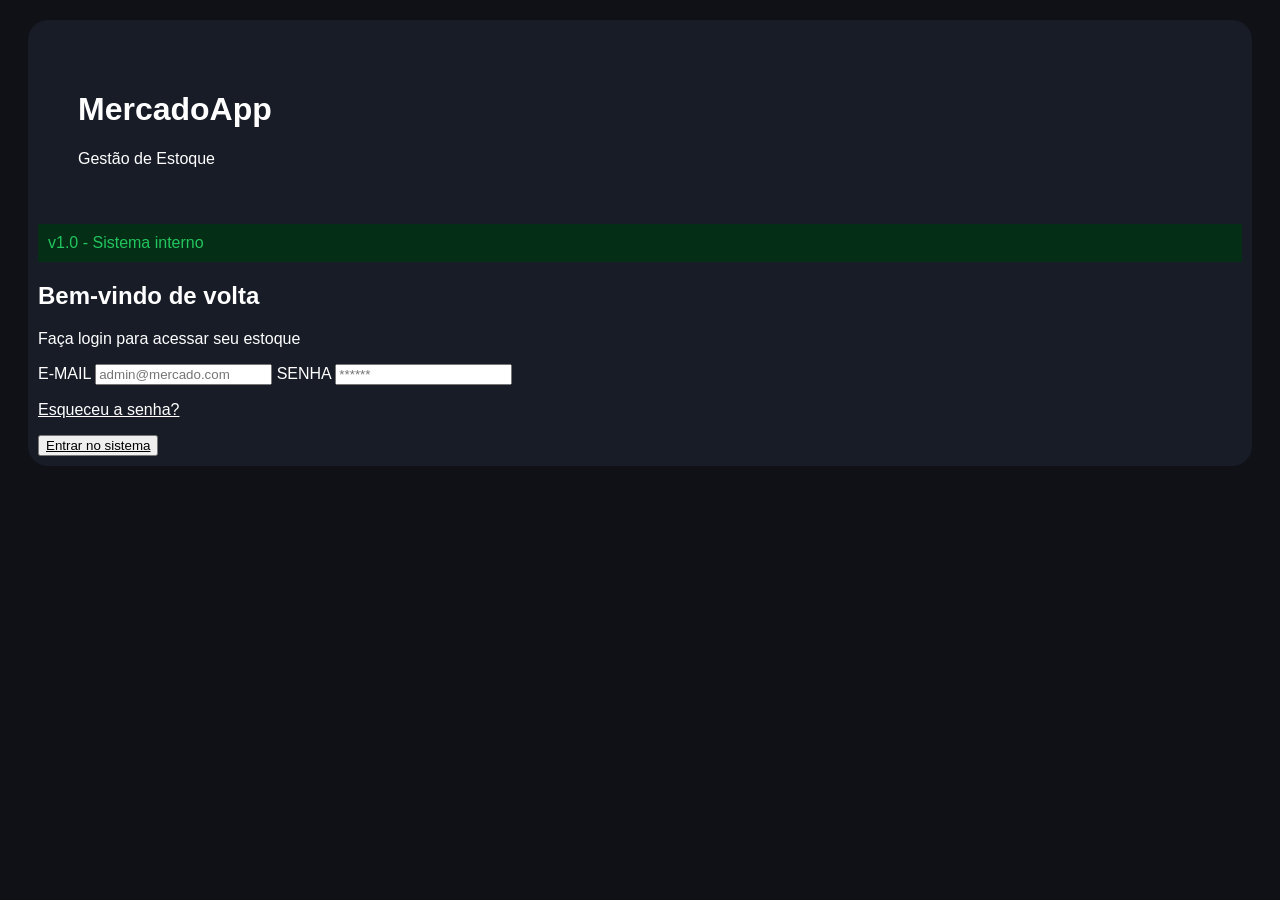
==== front-end/login.html @ a460c324 "iniciei a página de login" ====
<!DOCTYPE html>
<html lang="pt-br">
<head>
    <meta charset="UTF-8">
    <meta name="viewport" content="width=device-width, initial-scale=1.0">
    <title>Document</title>
    <link rel="stylesheet" href="style.css">
</head>
<body>
    <main>
        <header>
            <h1>MercadoApp</h1>
            <p>Gestão de Estoque</p>
        </header>
        <p id="versao">v1.0 - Sistema interno</p>

        <h2>Bem-vindo de volta</h2>
        <p>Faça login para acessar seu estoque</p>

        <form action="/criar">
            <label for="email">E-MAIL</label>
            <input type="email" placeholder="admin@mercado.com">
            <label for="senha">SENHA</label>
            <input type="password" placeholder="******">
        </form>

        <p><a href="#">Esqueceu a senha?</a></p>

        <button id="botao"><a href="#">Entrar no sistema</a></button>
    </main>

</body>
</html>
---- front-end/style.css ----
* {
    color: white;
    font-family: Arial, Helvetica, sans-serif;
}

header {
    text-align: left;
    padding: 40px;
}

#versao {
    color: #22C55E;
    background-color: #052E16;
    padding: 10px;
    margin: auto;
}

body {
    background-color: #0F1117;
}

main {
    background-color: #181C27;
    align-items: center;
    margin: 20px;
    padding: 10px;
    border-radius: 20px;
}

#botao a{
    color: black;
}
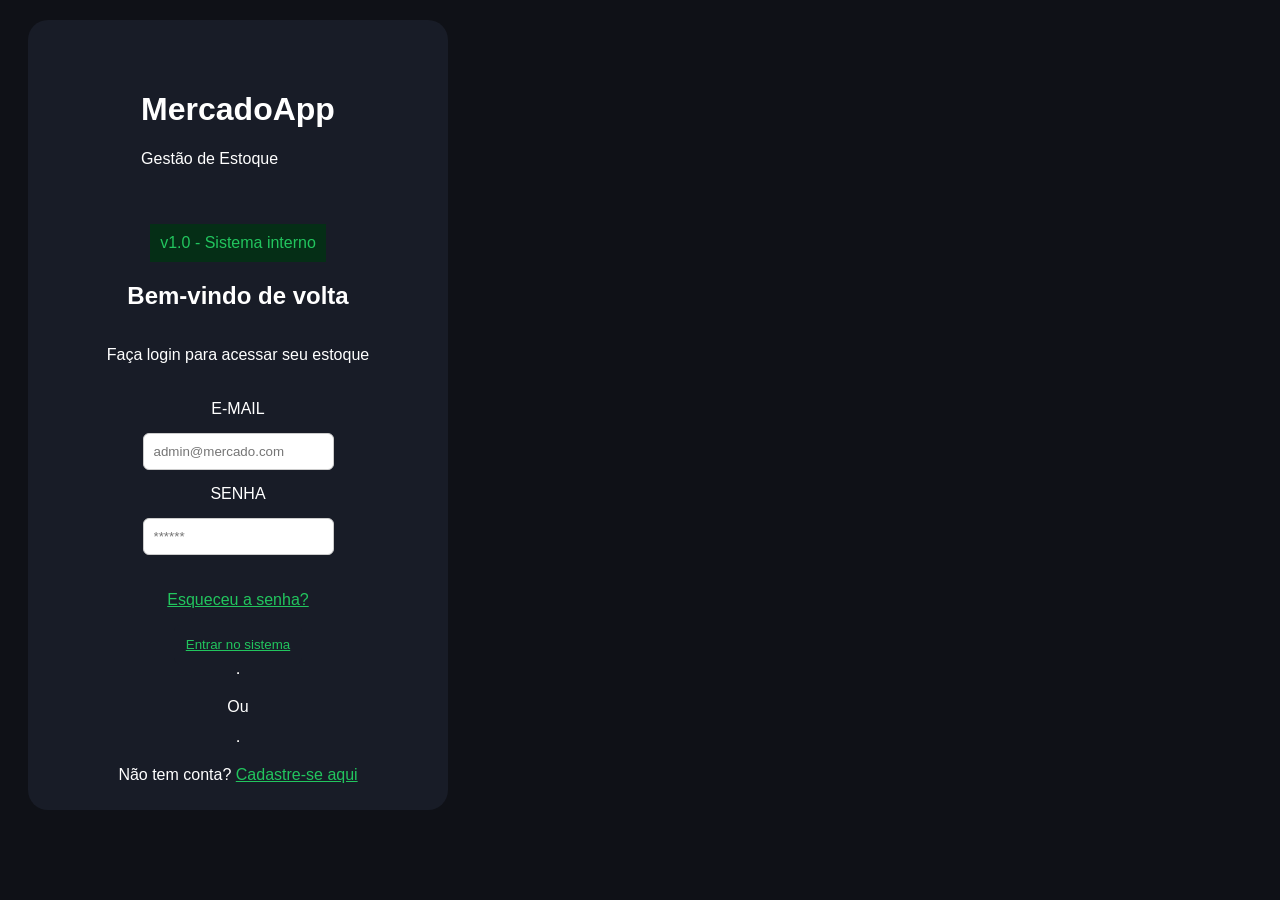
==== commit 939ae024: "Fiz algumas alterações no estilo" ====
--- a/front-end/login.html
+++ b/front-end/login.html
@@ -24,9 +24,15 @@
             <input type="password" placeholder="******">
         </form>
 
-        <p><a href="#">Esqueceu a senha?</a></p>
+        <p id="esqueceusenha"><a href="#">Esqueceu a senha?</a></p>
 
         <button id="botao"><a href="#">Entrar no sistema</a></button>
+
+        <hr>
+        <p>Ou</p>
+        <hr>
+
+        <p>Não tem conta? <a href="#">Cadastre-se aqui</a></p>
     </main>
 
 </body>
--- a/front-end/style.css
+++ b/front-end/style.css
@@ -20,14 +20,45 @@
 }
 
 main {
+    display: flex;
+    flex-direction: column;
+    align-items: center;
     background-color: #181C27;
     align-items: center;
+    max-width: 400px;
     margin: 20px;
     padding: 10px;
     border-radius: 20px;
+    box-shadow: 1px solid #ccc;
 }
 
-#botao a{
-    color: black;
+form {
+    display: flex;
+    flex-direction: column;
+    gap: 15px;
+    max-width: 400px;
+    padding: 20px;
+    border-radius: 12px;
+    align-items: center;
 }
 
+input {
+    padding: 10px;
+    border: 1px solid #ccc;
+    border-radius: 6px;
+}
+
+button {
+    background-color: #181C27;
+    color: white;
+    padding: 12px;
+    border: none;
+    border-radius: 6px;
+    cursor: pointer;
+}
+
+
+
+a {
+    color: #22C55E;
+}
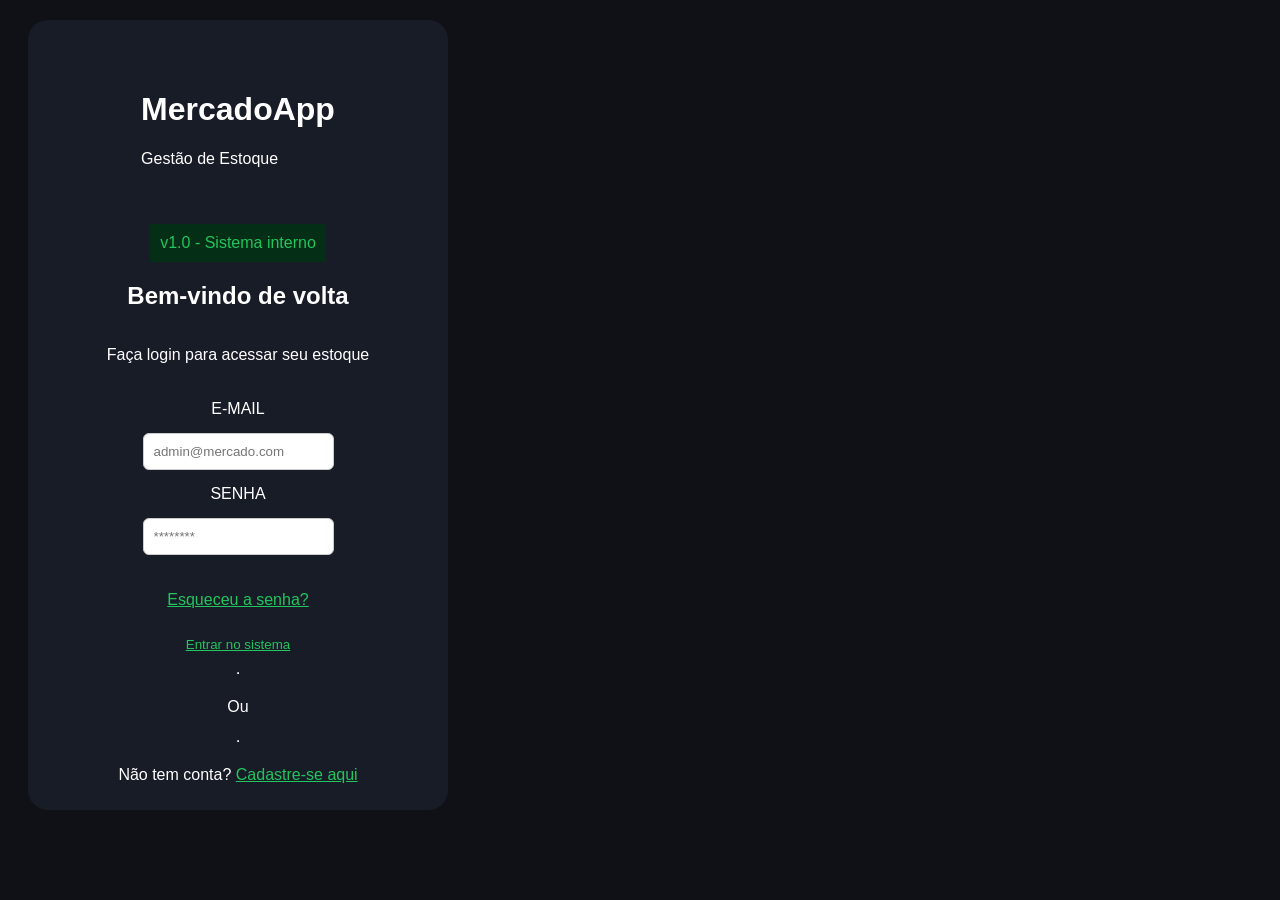
==== commit 30657ae2: "Update login.html" ====
--- a/front-end/login.html
+++ b/front-end/login.html
@@ -21,7 +21,7 @@
             <label for="email">E-MAIL</label>
             <input type="email" placeholder="admin@mercado.com">
             <label for="senha">SENHA</label>
-            <input type="password" placeholder="******">
+            <input type="password" placeholder="********">
         </form>
 
         <p id="esqueceusenha"><a href="#">Esqueceu a senha?</a></p>
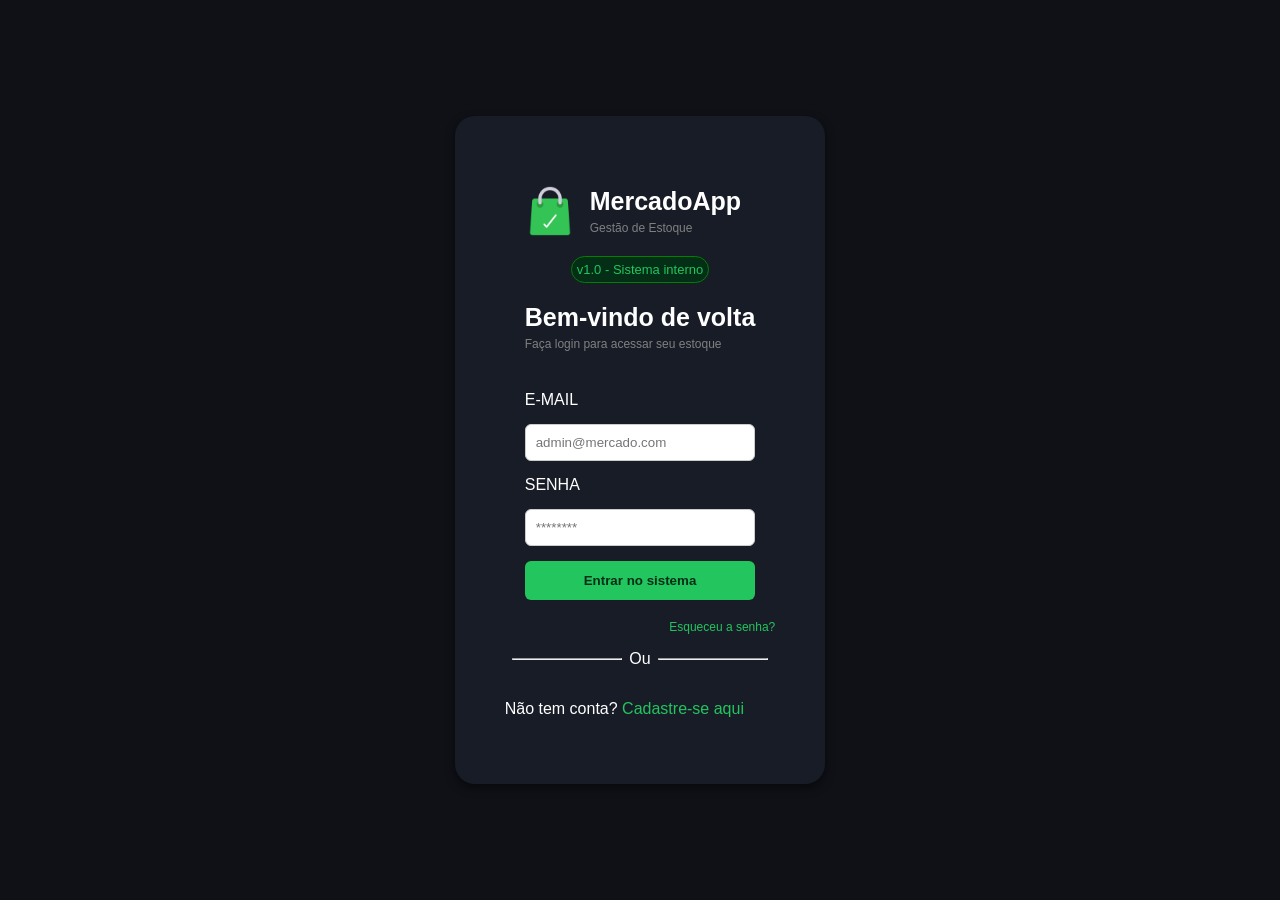
==== commit 59d52cab: "Adicionei um icone, e modifiquei alguns elementos do site" ====
--- a/front-end/login.html
+++ b/front-end/login.html
@@ -3,34 +3,42 @@
 <head>
     <meta charset="UTF-8">
     <meta name="viewport" content="width=device-width, initial-scale=1.0">
-    <title>Document</title>
+    <title>Login - MercadoApp</title>
     <link rel="stylesheet" href="style.css">
 </head>
 <body>
     <main>
-        <header>
-            <h1>MercadoApp</h1>
-            <p>Gestão de Estoque</p>
-        </header>
+        <div class="container">
+            <img class="imagemCarrinho" src="imagens/bolsa-de-compras.png" alt="Sacola de compras">
+            <div class="textos">
+                <h1 class="titulo">MercadoApp</h1>
+                <p class="subtitulo">Gestão de Estoque</p>
+            </div>
+        </div>
+
         <p id="versao">v1.0 - Sistema interno</p>
 
-        <h2>Bem-vindo de volta</h2>
-        <p>Faça login para acessar seu estoque</p>
+        <div class="divBoas">
+            <h2 class="boasvindas">Bem-vindo de volta</h2>
+            <p class="subboasvindas">Faça login para acessar seu estoque</p>
+        </div>
 
         <form action="/criar">
             <label for="email">E-MAIL</label>
-            <input type="email" placeholder="admin@mercado.com">
+            <input type="email" id="email" name="email" placeholder="admin@mercado.com" required>
             <label for="senha">SENHA</label>
-            <input type="password" placeholder="********">
+            <input type="password" id="senha" name="senha" placeholder="********" required>
+            
+            <button type="submit" id="botao">Entrar no sistema</button>
         </form>
 
-        <p id="esqueceusenha"><a href="#">Esqueceu a senha?</a></p>
+        <p class="esqueceusenha"><a href="#">Esqueceu a senha?</a></p>
 
-        <button id="botao"><a href="#">Entrar no sistema</a></button>
-
-        <hr>
-        <p>Ou</p>
-        <hr>
+        <div class="linhas">
+            <hr>
+            <p>Ou</p>
+            <hr>
+        </div>
 
         <p>Não tem conta? <a href="#">Cadastre-se aqui</a></p>
     </main>
--- a/front-end/style.css
+++ b/front-end/style.css
@@ -3,33 +3,76 @@
     font-family: Arial, Helvetica, sans-serif;
 }
 
-header {
-    text-align: left;
-    padding: 40px;
-}
-
-#versao {
-    color: #22C55E;
-    background-color: #052E16;
-    padding: 10px;
-    margin: auto;
-}
-
 body {
+    display: flex;
+    justify-content: center;
+    align-items: center;
+    min-height: 100vh;
+    margin: 0;
     background-color: #0F1117;
 }
 
 main {
     display: flex;
     flex-direction: column;
+    background-color: #181C27;
+    max-width: 400px;
+    padding: 50px;
+    border-radius: 20px;
+    box-shadow: 0 4px 10px rgba(0,0,0,0.5);
+}
+
+.container {
+    display: flex;
     align-items: center;
-    background-color: #181C27;
-    align-items: center;
-    max-width: 400px;
-    margin: 20px;
-    padding: 10px;
+    gap: 15px;
+    padding: 20px;
+
+}
+
+.imagemCarrinho {
+    width: 50px;
+    height: auto;
+
+}
+
+.titulo {
+    margin: 0;
+    font-size: 25px;
+}
+
+.subtitulo {
+    color: gray;
+    margin: 5px 0 0 0;
+    font-size: 12px;
+}
+
+#versao {
+    color: #22C55E;
+    background-color: #052E16;
+    border: 1px solid green;
     border-radius: 20px;
-    box-shadow: 1px solid #ccc;
+    padding: 5px;
+    margin: auto;
+    font-size: small;
+}
+
+.divBoas {
+    display: flex;
+    align-items: flex-start;
+    flex-direction: column;
+    padding: 20px;
+}
+
+.boasvindas {
+    margin: 0;
+    font-size: 25px;
+}
+
+.subboasvindas {
+    color: grey;
+    font-size: 12px;
+    margin: 5px 0 0 0;
 }
 
 form {
@@ -39,26 +82,46 @@
     max-width: 400px;
     padding: 20px;
     border-radius: 12px;
-    align-items: center;
+    width: 100%;
+    box-sizing: border-box;
 }
 
 input {
     padding: 10px;
     border: 1px solid #ccc;
     border-radius: 6px;
+    color: #181C27; /* Texto escuro para contraste com fundo branco */
+    outline: none;
 }
 
 button {
-    background-color: #181C27;
-    color: white;
+    background-color: #22C55E;
+    color: #052E16;
+    font-weight: bold;
     padding: 12px;
     border: none;
     border-radius: 6px;
     cursor: pointer;
 }
 
+.esqueceusenha {
+    text-align: end;
+    margin: 0;
+    font-size: 12px;
+}
 
+.linhas {
+    display: flex;
+    align-items: center;
+    color: gray;
+}
+
+hr {
+    width: 40%;
+    color: gray;
+}
 
 a {
     color: #22C55E;
+    text-decoration: none;
 }
